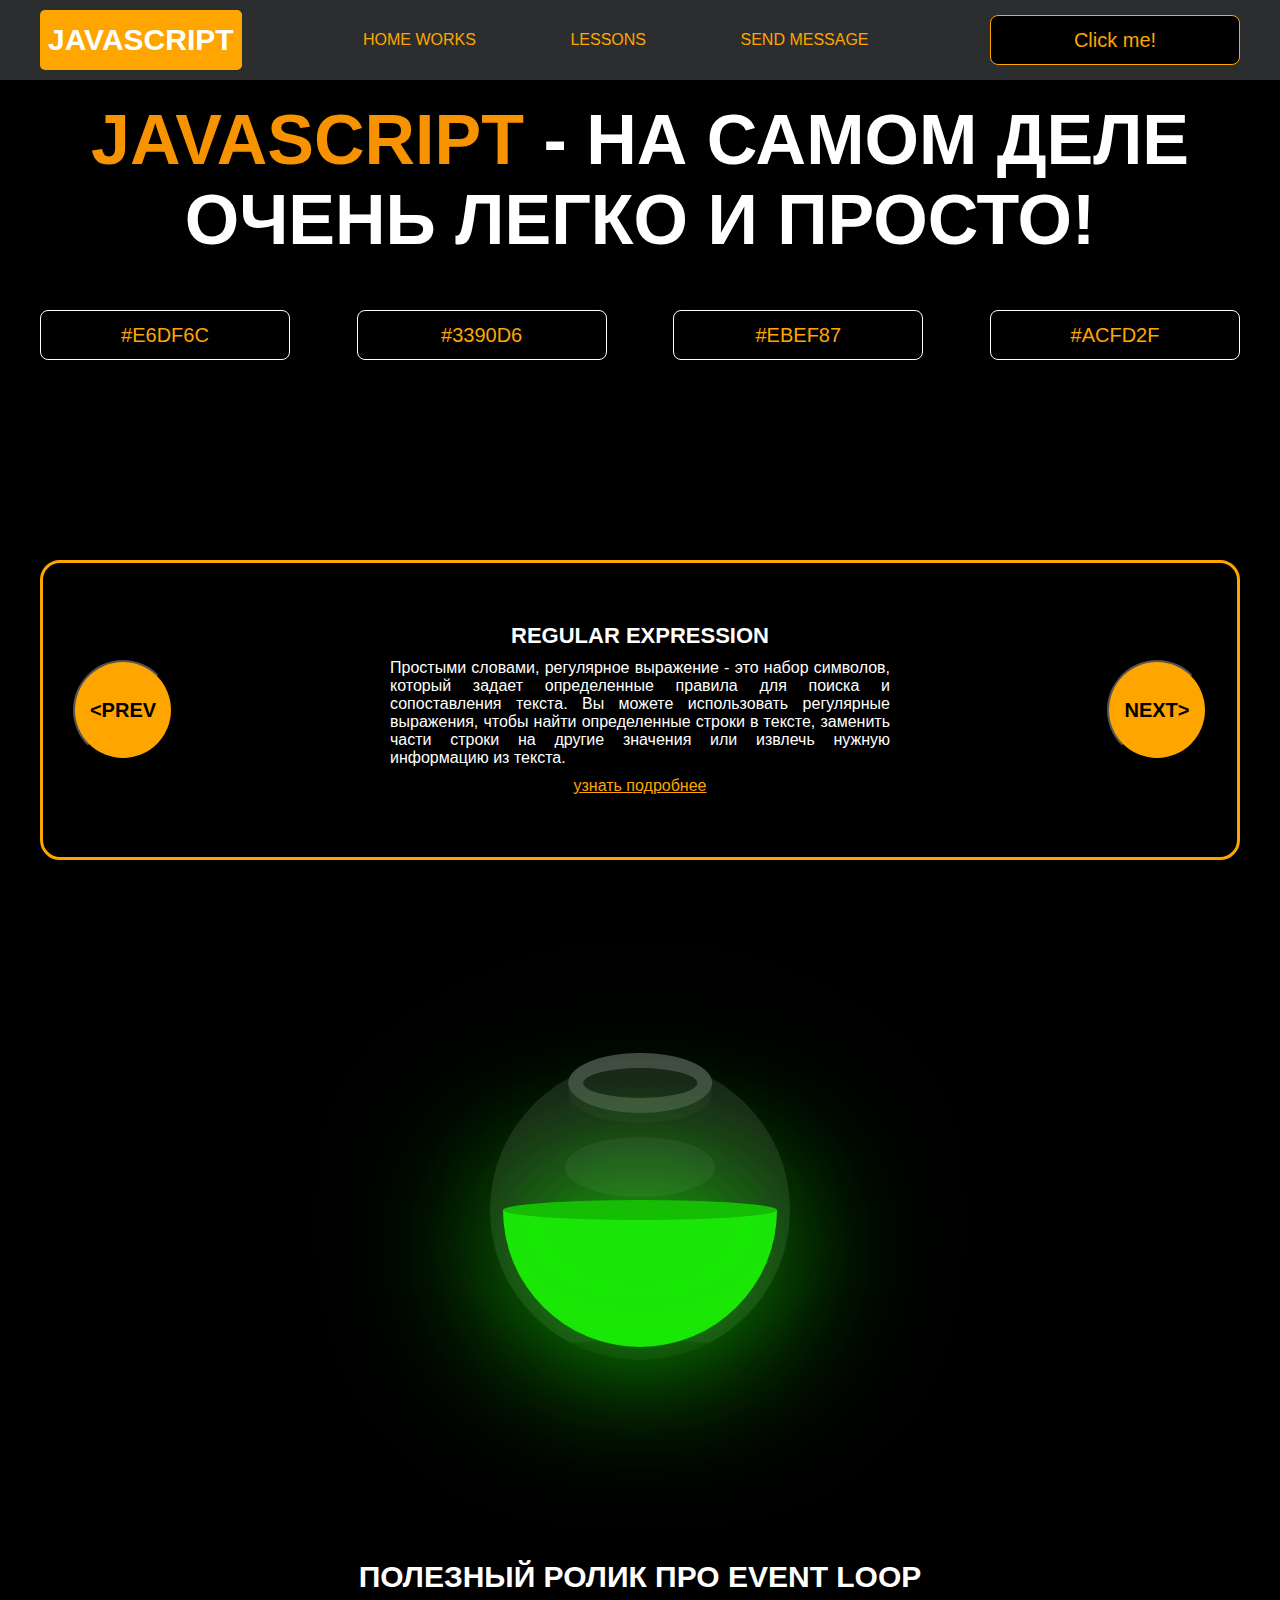
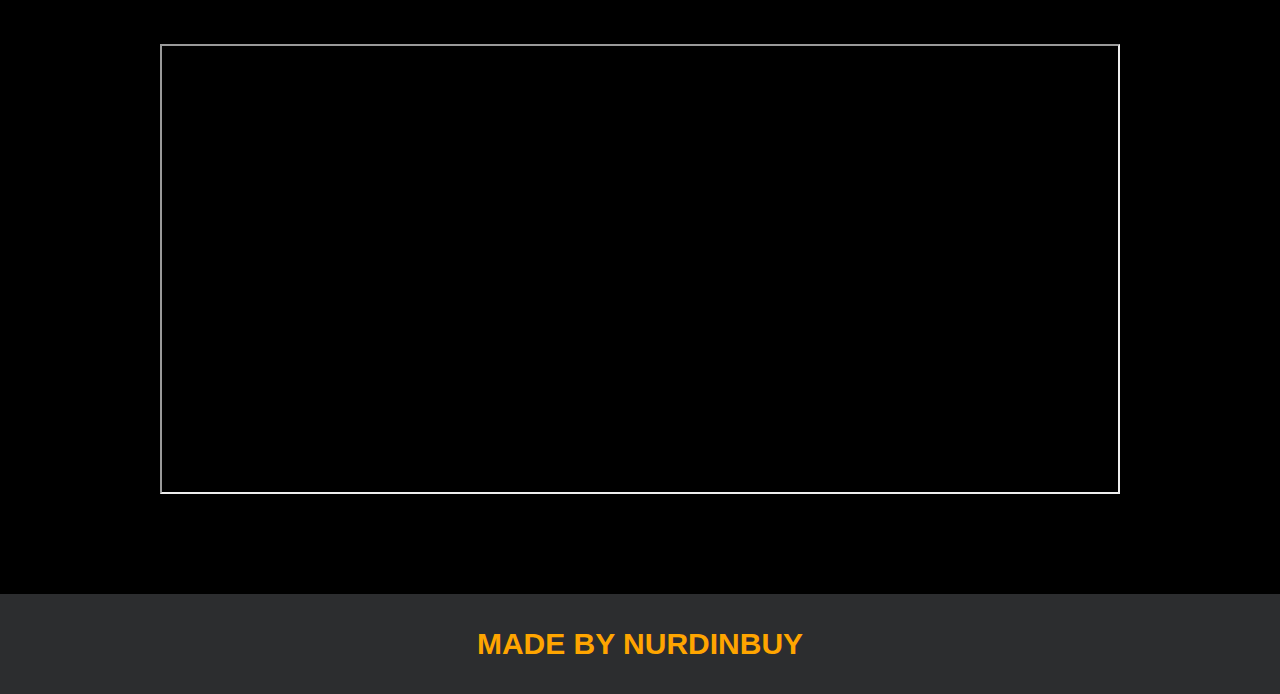
==== project/index.html @ 327effb1 "Add files via upload" ====
<!DOCTYPE html>
<html lang="en">
<head>
    <meta charset="UTF-8">
    <title>Java Script</title>
    <link rel="stylesheet" href="css/style.css">
    <link rel="stylesheet" href="css/core.css">
</head>
<body>

<div class="wrapper">
    <div class="header">
        <div class="container">
            <div class="inner_header">
                <a href="index.html">
                    <div class="logotype">
                        <h2>JavaScript</h2>
                    </div>
                </a>
                <ul class="menu">
                    <li class="menu_link">
                        <a href="pages/home_works.html">Home Works</a>
                    </li>
                    <li class="menu_link">
                        <a href="pages/lessons.html">Lessons</a>
                    </li>
                    <li class="menu_link">
                        <a href="https://t.me/nurdinbuy16" target="_blank">Send message</a>
                    </li>
                </ul>
                <button class="btn" id="btn-get">Click me!</button>
            </div>
        </div>
    </div>

    <div class="main_block">
        <div class="container">
            <div class="inner_main">
                <h1><strong id="js-color">JavaScript</strong> - на самом деле очень легко и просто!</h1>
                <div class="colors-buttons">
                    <button class="btn btn-color"></button>
                    <button class="btn btn-color"></button>
                    <button class="btn btn-color"></button>
                    <button class="btn btn-color"></button>
                </div>
            </div>
        </div>
    </div>

    <div class="slider_block">
        <div class="container">
            <div class="inner_slider">
                <div class="slider">
                    <button class="btn-slide" id="prev">&lt;prev</button>
                    <div class="slide active_slide">
                        <div class="slide_card">
                            <h3>regular expression</h3>
                            <p>Простыми словами, регулярное выражение - это набор символов, который задает определенные правила для поиска и сопоставления текста. Вы можете использовать регулярные выражения, чтобы найти определенные строки в тексте, заменить части строки на другие значения или извлечь нужную информацию из текста.</p>
                            <a href="https://developer.mozilla.org/ru/docs/Web/JavaScript/Guide/Regular_expressions" target="_blank">узнать подробнее</a>
                        </div>
                    </div>
                    <div class="slide">
                        <div class="slide_card">
                            <h3>recursion</h3>
                            <p>Простыми словами, рекурсия - это, когда функция делает повторяющиеся вызовы самой себя для решения задачи, пока не достигнет определенного условия выхода из рекурсии.</p>
                            <a href="https://learn.javascript.ru/recursion" target="_blank">узнать подробнее</a>
                        </div>
                    </div>
                    <div class="slide">
                        <div class="slide_card">
                            <h3>json</h3>
                            <p>Простыми словами, JSON - это способ представления данных в виде текста, чтобы они могли быть легко поняты и использованы различными программами. Он использует простые правила для описания объектов и массивов, а также для представления простых типов данных, таких как строки, числа, логические значения и т.д.</p>
                            <a href="https://developer.mozilla.org/ru/docs/Learn/JavaScript/Objects/JSON" target="_blank">узнать подробнее</a>
                        </div>
                    </div>
                    <div class="slide">
                        <div class="slide_card">
                            <h3>event loop</h3>
                            <p>Простыми словами, event loop похож на дежурного, который непрерывно проверяет, произошло ли какое-либо событие, и реагирует на него, когда оно происходит. Он имеет список задач, которые нужно выполнить, и он перебирает этот список событий одно за другим, обрабатывая каждое событие, когда оно наступает.</p>
                            <a href="https://highload.today/kak-ustroen-event-loop-v-javascript-parallelnaya-model-i-tsikl-sobytij/" target="_blank">узнать подробнее</a>
                        </div>
                    </div>
                    <button class="btn-slide" id="next">next&gt;</button>
                </div>
            </div>
        </div>
    </div>

    <div class="botlle">
        <div class="container">
            <div class="bottle_inner">
                <a href="pages/monster.html">
                    <div class="bowl">
                        <div class="shadow"></div>
                        <div class="liquid"></div>

                    </div>
                </a>
            </div>
        </div>
    </div>

    <div class="block_video">
        <div class="container">
            <h3>Полезный ролик про Event Loop</h3>
            <div class="inner_block_video">
                <iframe width="80%" height="450" src="https://www.youtube.com/embed/zDlg64fsQow" title="YouTube video player" frameborder="2" allow="autoplay; clipboard-write; encrypted-media; gyroscope; picture-in-picture; web-share" allowfullscreen></iframe>
            </div>
        </div>
    </div>

    <div class="footer">
        <div class="container">
            <a href="https://www.instagram.com/nurdinbuy/" target="_blank">
                <div class="inner_footer">
                    <h2>Made by NurDinBuy</h2>
                </div>
            </a>
        </div>
    </div>
</div>

<div class="modal">
    <div class="modal_dialog">
        <div class="modal_content">
            <form action="#">
                <div class="modal_close">&times;</div>
                <div class="modal_title">Мы свяжемся с вами как можно быстрее!</div>
                <input
                    required
                    placeholder="Ваше имя"
                    name="name"
                    type="text"
                    class="modal_input"
                >
                <input
                    required
                    placeholder="Ваш номер телефона"
                    name="phone"
                    type="text"
                    class="modal_input"
                >
                <button class="btn btn_dark btn_min">Перезвонить мне</button>
            </form>
        </div>
    </div>
</div>

</body>
<script src="js/main.js"></script>
<script src="js/modal.js"></script>
</html>
---- project/css/style.css ----
/* HEADER */

.header {
    height: 80px;
    background: #2c2d2f;
    display: flex;
    align-items: center;
    width: 100%;
    position: fixed;
    top: 0;
    z-index: 2;
}

.inner_header {
    height: 100%;
    display: flex;
    align-items: center;
    justify-content: space-between;
}

/* LOGOTYPE */

.logotype {
    display: flex;
    align-items: center;
    justify-content: center;
    font-size: 22px;
    height: 60px;
    width: fit-content;
    background: var(--orange);
    padding: 8px;
    color: white;
    border-radius: 5px;
    cursor: pointer;
}

/* HEADER MENU */

.menu {
    display: flex;
    justify-content: space-around;
    width: 600px;
}

.menu_link a {
    color: var(--orange);
    text-transform: uppercase;
}

.menu_link a:hover {
    text-decoration: underline;
}

/* MAIN BLOCK */

.main_block {
    padding: 100px 0;
    background: black;
}

/* BUTTONS COLOR PICKER */

.colors-buttons {
    display: flex;
    justify-content: space-between;
    margin-top: 50px;
}

.btn-color {
    border-radius: 20px;
    border-color: white !important;
}

/* FOOTER */

.footer {
    background: #2c2d2f;
    width: 100%;
}

.inner_footer {
    display: flex;
    align-items: center;
    justify-content: center;
    height: 100px;
}

.footer h2 {
    text-transform: uppercase;
    color: var(--orange);
    font-weight: 600;
}


/* SLIDER BLOCK */

.slider_block {
    padding: 100px 0;
    background: black;
}

.slider {
    position: relative;
    width: 100%;
    height: 300px;
    overflow: hidden;
    border: 3px solid var(--orange);
    border-radius: 20px;
    display: flex;
    align-items: center;
    justify-content: space-between;
    padding: 0 30px;
}

.slide {
    position: absolute;
    top: 60px;
    left: 0;
    width: 100%;
    height: 100%;
    display: none;
    transition: opacity 0.5s ease-in-out;
}

.slide_card {
    color: white;
    margin: 0 auto;
    width: 500px;
    text-align: center;
}

.slide_card h3 {
    color: white;
    text-transform: uppercase;
    font-size: 22px;
}

.slide_card p {
    font-size: 16px;
    text-align: justify;
    margin: 10px 0;
}

.slide_card a {
    color: var(--orange);
    text-decoration: underline;
}

.slide.active_slide {
    display: block;
}

/* VIDEO BLOCK */

.block_video {
    background: black;
    padding: 100px 0;
}

.inner_block_video {
    display: flex;
    justify-content: center;
    margin-top: 50px;
}

/* MODAL */

.modal {
    position: fixed;
    height: 100%;
    width: 100%;
    top: 0;
    left: 0;
    z-index: 2;
    background: rgba(0, 0, 0, 0.5);
    backdrop-filter: blur(10px);
    display: none;
}

.modal_dialog {
    max-width: 500px;
    margin: 200px auto;
}

.modal_content {
    position: relative;
    width: 100%;
    padding: 40px;
    background-color: black;
    border: 2px solid var(--orange);
    border-radius: 4px;
    max-height: 80vh;
    overflow-y: auto;
}

.modal_content form {
    display: flex;
    flex-direction: column;
    align-items: center;
}

.modal_close {
    position: absolute;
    top: 8px;
    right: 14px;
    font-size: 30px;
    color: red;
    opacity: 0.5;
    font-weight: 700;
    border: none;
    background-color: transparent;
    cursor: pointer;
}

.modal_title {
    text-align: center;
    font-size: 22px;
    text-transform: uppercase;
    color: white;
}

.modal_input, .btn_min {
    width: 100% !important;
    margin-top: 10px;
}


/*-------BOTTLE-------*/

.botlle {
    background: black;
    padding: 100px 0;
}

.bottle_inner {
    display: flex;
    justify-content: center;
    align-items: center;
}

.bowl {
    position: relative;
    width: 300px;
    height: 300px;
    background: rgba(255, 255, 255, 0.1);
    border-radius: 50%;
    border: 8px solid transparent;
    animation: animate 5s linear infinite;
    transform-origin: bottom center;
    animation-play-state: run;
}

@keyframes animate {
    0% {
        transform: rotate(0deg);
    }
    25% {
        transform: rotate(22deg);
    }
    50% {
        transform: rotate(0deg);
    }
    75% {
        transform: rotate(-22deg);
    }
    100% {
        filter: hue-rotate(360deg);
    }
}

.bowl::before {
    content: "";
    position: absolute;
    top: -15px;
    left: 50%;
    transform: translateX(-50%);
    width: 40%;
    height: 30px;
    border: 15px solid #444;
    border-radius: 50%;
    box-shadow: 0 10px #222;

}

.bowl::after {
    content: "";
    position: absolute;
    top: 35%;
    left: 50%;
    transform: translate(-50%, -50%);
    width: 150px;
    height: 60px;
    background: rgba(255, 255, 255, 0.05);
    transform-origin: center;
    animation: animatebowlshadow 5s linear infinite;
    border-radius: 50%;
    animation-play-state: running;

}


@keyframes animatebowlshadow {
    0% {
        left: 50%;
        width: 150px;
        height: 60px;
    }
    25% {
        left: 55%;
        width: 140px;
        height: 65px;
    }
    50% {
        left: 50%;
        width: 150px;
        height: 60px;
    }
    75% {
        left: 45%;
        width: 140px;
        height: 65px;
    }
    100% {


    }
}


.liquid {
    position: absolute;
    top: 50%;
    left: 5px;
    right: 5px;
    bottom: 5px;
    background: #1ae907;
    border-bottom-left-radius: 150px;
    border-bottom-right-radius: 150px;
    filter: drop-shadow(0 0 80px #1ae907);
    transform-origin: top center;
    animation: animateliquid 5s linear infinite;
    animation-play-state: running;
}

@keyframes animateliquid {
    0% {
        transform: rotate(0deg);
    }
    25% {
        transform: rotate(-22deg);
    }
    30% {
        transform: rotate(-23deg);
    }
    50% {
        transform: rotate(0deg);
    }
    75% {
        transform: rotate(22deg);
    }
    80% {
        transform: rotate(23deg);
    }
    100% {
        transform: rotate(0deg);
    }


}

.liquid::before {
    content: "";
    position: absolute;
    top: -10px;
    width: 100%;
    height: 20px;
    background: #15be05;
    border-radius: 50%;
    filter: drop-shadow(0 0 80px #15be05);
}

.shadow {
    position: absolute;
    top: calc(50% + 150px);
    left: 50%;
    transform: translate(-50%, -50%);
    width: 260px;
    height: 40px;
    background: rgba(0, 0, 0, 0.5);
    border-radius: 50%;
    animation: animateshadow 5s linear infinite;
    animation-play-state: running;

}

@keyframes animateshadow {
    0% {
        left: 50%;
        width: 260px;
        height: 40px;
        top: calc(50% + 150px);

    }

    25% {
        left: 55%;
        width: 265px;
        height: 30px;
        top: calc(50% + 130px);

    }
    50% {
        left: 50%;
        width: 260px;
        height: 40px;
        top: calc(50% + 150px);

    }
    75% {
        left: 45%;
        width: 265px;
        height: 30px;
        top: calc(50% + 130px);

    }
    100% {
    }
}
---- project/css/core.css ----
* {
    margin: 0;
    padding: 0;
    box-sizing: border-box;
}

.container {
    width: 1200px;
    margin: 0 auto;
}

body {
    font-family: "Britannic Bold", sans-serif;
    background: #c2d0d0;
}

.btn {
    width: 250px;
    height: 50px;
    font-size: 20px;
    cursor: pointer;
    border: 1px solid var(--orange);
    background: black;
    color: var(--orange);
    border-radius: 8px;
}

.btn:hover {
    background: #414349;
}

.btn:active {
    background: #56585D;
    border: 2px solid var(--orange);
}

a {
    text-decoration: none;
}

li {
    list-style: none;
}

h1 {
    text-align: center;
    font-size: 70px;
    color: white;
    margin: 0 auto;
    text-transform: uppercase;
    font-weight: 600;
}

h2 {
    text-align: center;
    font-size: 30px;
    color: white;
    margin: 0 auto;
    text-transform: uppercase;
    font-weight: 600;
}

h3 {
    text-align: center;
    font-size: 30px;
    color: white;
    margin: 0 auto;
    text-transform: uppercase;
    font-weight: 600;
}

h4 {
    font-size: 24px;
    color: white;
    text-transform: uppercase;
    font-weight: 600;
}

strong {
    color: #F79300;
}

label {
    font-size: 24px;
    color: var(--orange);
}

input {
    width: 350px;
    height: 50px;
    font-size: 20px;
    padding-left: 5px;
    color: var(--orange);
    background: black;
    border: 2px solid var(--orange);
}

.checker {
    color: white;
    font-size: 30px;
}

.btn-slide {
    display: block;
    width: 100px;
    height: 100px;
    background: var(--orange);
    color: black;
    font-size: 20px;
    text-transform: uppercase;
    border-radius: 50%;
    font-weight: 800;
    z-index: 1;
}

.btn-slide:hover {
    background: #b68733 !important;
    cursor: pointer;
    color: white;
}

:root {
    --orange: orange;
    --black: black;
}
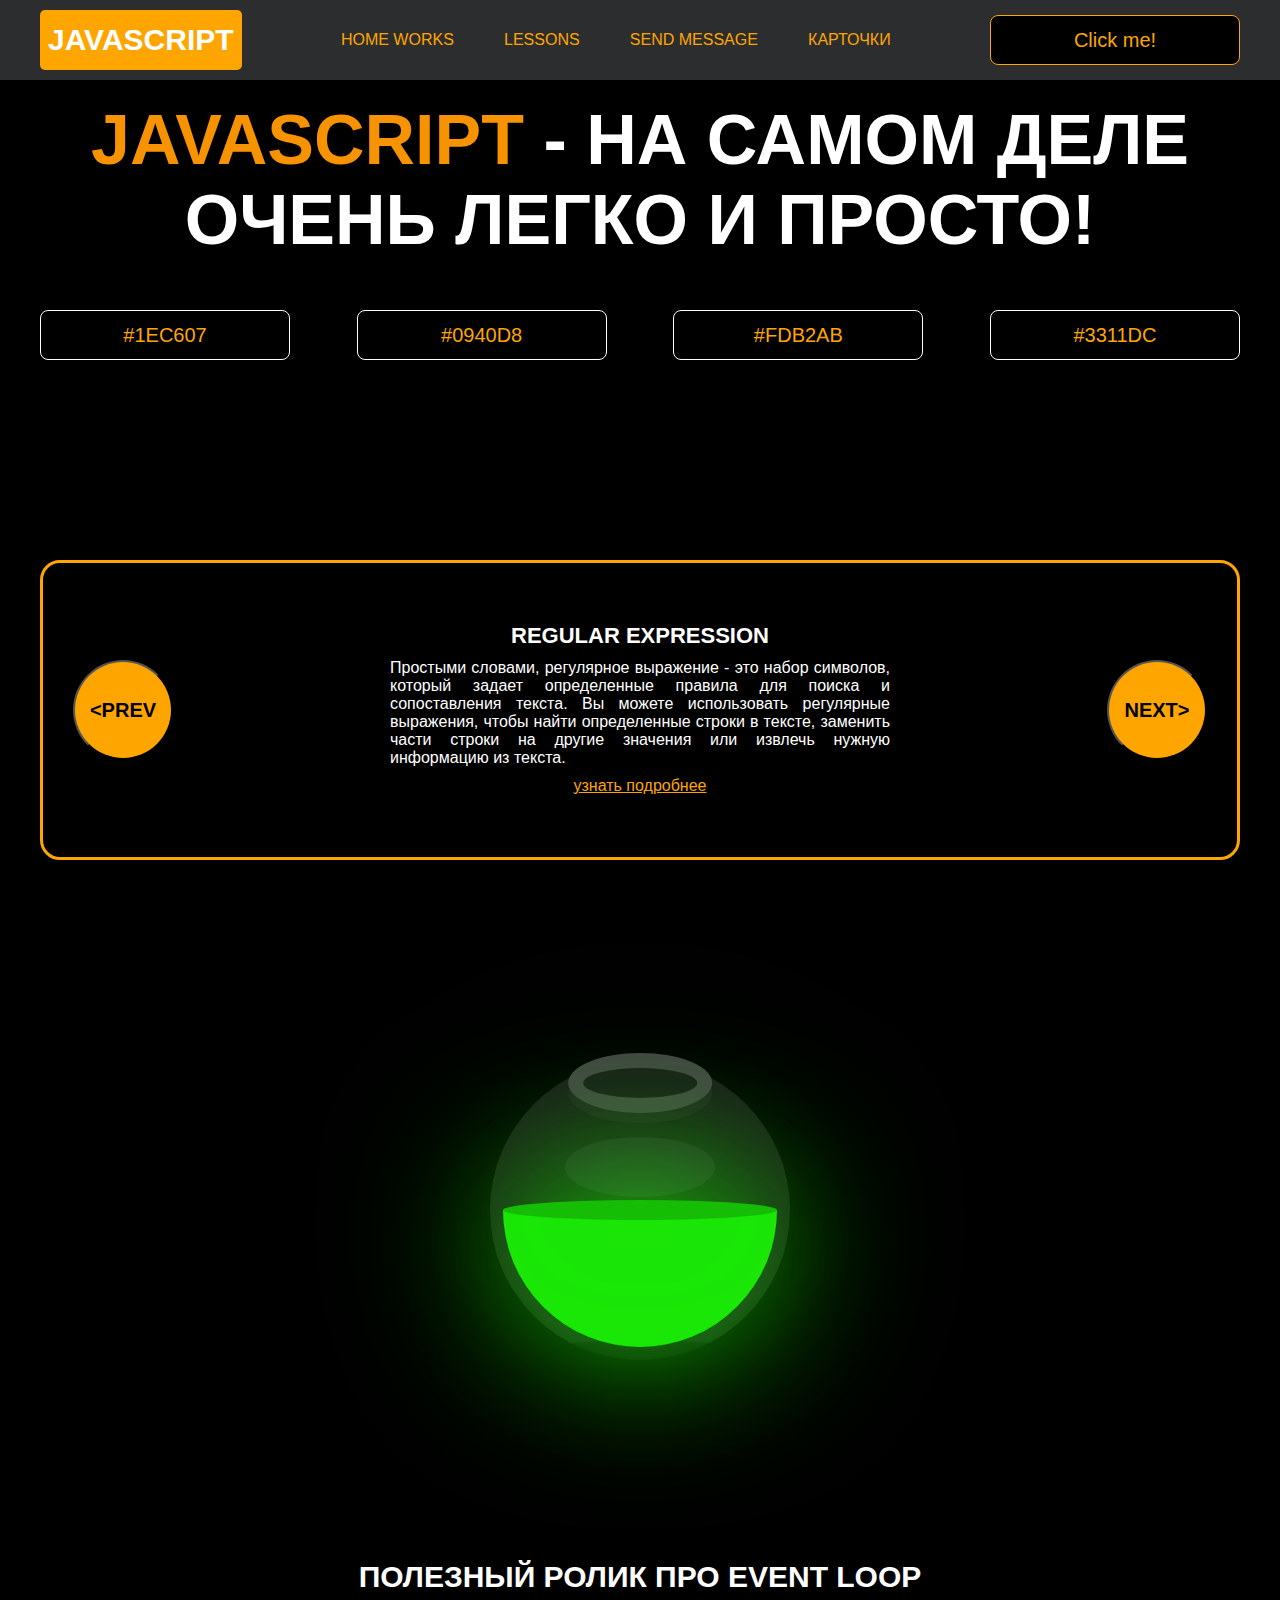
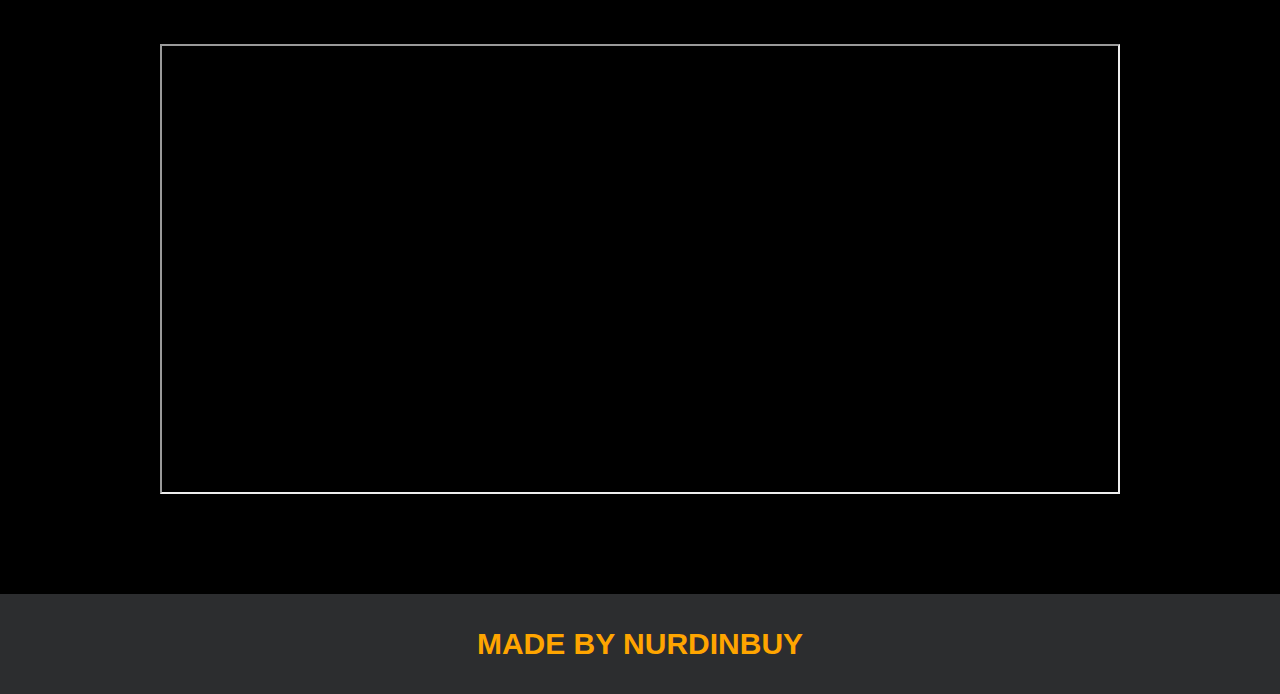
==== commit 21b33fae: "Add files via upload" ====
--- a/project/index.html
+++ b/project/index.html
@@ -26,6 +26,9 @@
                     </li>
                     <li class="menu_link">
                         <a href="https://t.me/nurdinbuy16" target="_blank">Send message</a>
+                    </li>
+                    <li class="menu_link">
+                        <a href="pages/cards.html" target="_blank">Карточки</a>
                     </li>
                 </ul>
                 <button class="btn" id="btn-get">Click me!</button>
